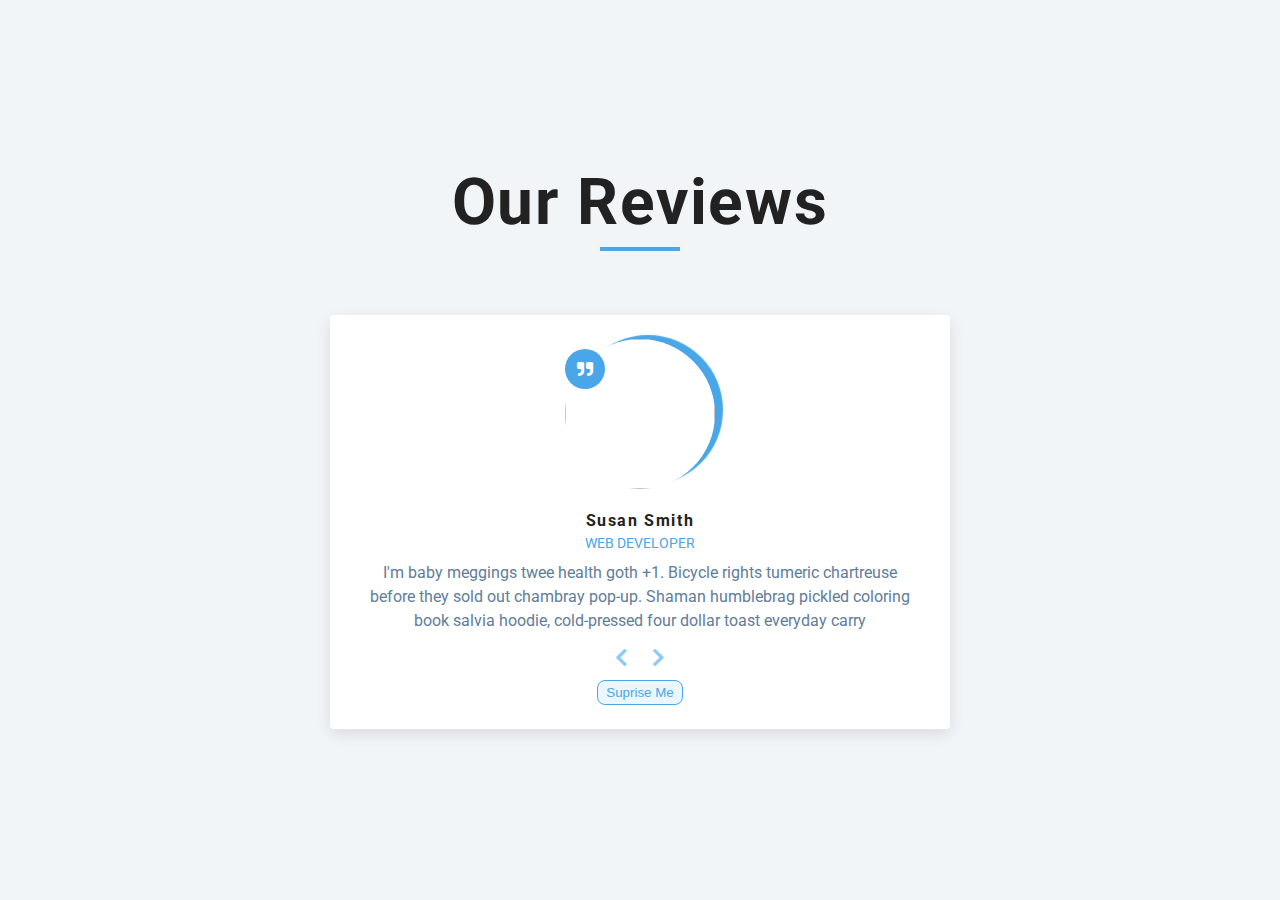
==== 03-reveiws/index.html @ 3adf6619 "The reviews project. I love this" ====
<!DOCTYPE html>
<html lang="en">

<head>
  <meta charset="UTF-8" />
  <meta name="viewport" content="width=device-width, initial-scale=1.0" />
  <title>Reviews</title>
  <!-- font-awesome -->
  <link rel="stylesheet" href="https://cdnjs.cloudflare.com/ajax/libs/font-awesome/5.14.0/css/all.min.css" />
  <link rel="stylesheet" href="style.css" />
</head>

<body>
  <main>
    <section class="container">
      <!-- title -->
      <div class="title">
        <h1>our reviews</h1>
        <div class="underline"></div>
      </div>
      <!-- review -->
      <article class="review">
        <div class="img-container">
          <img src="images/person-1.jpeg" id="person-img" alt="">
        </div>
        <h4 id="author">sara jones</h4>
        <p id="job">web developer</p>
        <p id="info">
          Lorem ipsum dolor sit amet consectetur adipisicing elit. Iusto
          asperiores debitis incidunt, eius earum ipsam cupiditate libero?
          Iste, doloremque nihil?
        </p>
        <!-- prev next buttons -->
        <div class="btn-container">
          <button class="btn prev-btn">
            <i class="fas fa-chevron-left"></i>
          </button>
          <button class="btn next-btn">
            <i class="fas fa-chevron-right"></i>
          </button>
        </div>
        <!-- random button -->
        <button class="btn random-btn">suprise me</button>
      </article>
    </section>
  </main>

  <script src="js/app.js"></script>
</body>

</html>
---- 03-reveiws/style.css ----
/* 
===========
Fonts
===========
*/
@import url("https://fonts.googleapis.com/css?family=Open+Sans|Roboto:400,700&display=swap");

/* 
===========
Variables
===========
*/
:root {
    /* dark shades of primary color*/
    --clr-primary-1: hsl(205, 86%, 17%);
    --clr-primary-2: hsl(205, 77%, 27%);
    --clr-primary-3: hsl(205, 72%, 37%);
    --clr-primary-4: hsl(205, 63%, 48%);
    /* primary/main color */
    --clr-primary-5: hsl(205, 78%, 60%);
    /* lighter shades of primary color */
    --clr-primary-6: hsl(205, 89%, 70%);
    --clr-primary-7: hsl(205, 90%, 76%);
    --clr-primary-8: hsl(205, 86%, 81%);
    --clr-primary-9: hsl(205, 90%, 88%);
    --clr-primary-10: hsl(205, 100%, 96%);
    /* darkest grey - used for headings */
    --clr-grey-1: hsl(209, 61%, 16%);
    --clr-grey-2: hsl(211, 39%, 23%);
    --clr-grey-3: hsl(209, 34%, 30%);
    --clr-grey-4: hsl(209, 28%, 39%);
    /* grey used for paragraphs */
    --clr-grey-5: hsl(210, 22%, 49%);
    --clr-grey-6: hsl(209, 23%, 60%);
    --clr-grey-7: hsl(211, 27%, 70%);
    --clr-grey-8: hsl(210, 31%, 80%);
    --clr-grey-9: hsl(212, 33%, 89%);
    --clr-grey-10: hsl(210, 36%, 96%);
    --clr-white: #fff;
    --clr-red-dark: hsl(360, 67%, 44%);
    --clr-red-light: hsl(360, 71%, 66%);
    --clr-green-dark: hsl(125, 67%, 44%);
    --clr-green-light: hsl(125, 71%, 66%);
    --clr-black: #222;
    --ff-primary: "Roboto", sans-serif;
    --ff-secondary: "Open Sans", sans-serif;
    --transition: all 0.3s linear;
    --spacing: 0.1rem;
    --radius: 0.25rem;
    --light-shadow: 0 5px 15px rgba(0, 0, 0, 0.1);
    --dark-shadow: 0 5px 15px rgba(0, 0, 0, 0.2);
    --max-width: 1170px;
    --fixed-width: 620px;
}

/* 
===========
General Styles
===========
*/
*,
::before,
::after {
    margin: 0;
    padding: 0;
    box-sizing: border-box;
}

body {
    font-family: var(--ff-primary);
    background: var(--clr-grey-10);
    color: var(--clr-black);
    line-height: 1.5;
    font-size: .875rem;
}

ul {
    list-style: none;
}

a {
    text-decoration: none;
}

h1,
h2,
h3,
h4 {
    letter-spacing: var(--spacing);
    text-transform: capitalize;
    line-height: 1.25;
    margin-bottom: .75rem;
    font-family: var(--ff-primary);
}

h1 {
    font-size: 3rem;
}

h2 {
    font-size: 2rem;
}

h3 {
    font-size: 1.25rem;
}

h4 {
    font-size: .875rem;
}

p {
    margin-bottom: 1.25rem;
    color: var(--clr-grey-5);
}

@media screen and (min-width: 800px) {
    body {
        font-size: 1rem;
    }

    h1,
    h2,
    h3,
    h4 {
        line-height: 1;
    }

    h1 {
        font-size: 4rem;
    }

    h2 {
        font-size: 2.5rem;
    }

    h3 {
        font-size: 1.75rem;
    }

    h4 {
        font-size: 1rem;
    }
}

/* Gloabal Classes */
/* Section */
.section {
    padding: 5rem 0;
}

.section-center {
    width: 90vw;
    margin: 0 auto;
    max-width: 1170px;
}

@media screen and (min-width: 922px) {
    .section-center {
        width: 95vw;
    }
}

main {
    min-height: 100vh;
    display: grid;
    place-items: center;
}

/* 
===============
Reviews
===============
*/

main {
    min-height: 100vh;
    display: grid;
    place-items: center;
}

.title {
    text-align: center;
    margin-bottom: 4rem;
}

.underline {
    height: .25rem;
    width: 5rem;
    margin: 0 auto;
    background: var(--clr-primary-5);
}

.container {
    width: 80vw;
    max-width: var(--fixed-width);
}

.review {
    background: var(--clr-white);
    padding: 1.5rem 2rem;
    border-radius: var(--radius);
    box-shadow: var(--light-shadow);
    transition: var(--transition);
    text-align: center;
}

.review:hover {
    box-shadow: var(--dark-shadow);
}

.img-container {
    position: relative;
    width: 150px;
    height: 150px;
    border-radius: 50%;
    margin: 0 auto;
    margin-bottom: 1.5rem;
    box-shadow: .5rem -.25rem 1px var(--clr-primary-5);
}

.img-container::after {
    font-family: 'Font Awesome 5 Free';
    font-weight: 900;
    content: '\f10e';
    position: absolute;
    top: 0;
    left: 0;
    width: 2.5rem;
    height: 2.5rem;
    display: grid;
    place-items: center;
    transform: translateY(25%);
    background: var(--clr-primary-5);
    border-radius: 50%;
    color: var(--clr-white);
}

#person-img {
    position: relative;
    display: block;
    width: 100%;
    height: 100%;
    border-radius: 50%;
    object-fit: cover;
}

#author {
    margin-bottom: .25rem;
}

#job {
    margin-bottom: .5rem;
    text-transform: uppercase;
    color: var(--clr-primary-5);
    font-size: .85rem;
}

#info {
    margin-bottom: .75rem;
}

.btn-container button {
    color: var(--clr-primary-7);
    font-size: 1.25rem;
    background: transparent;
    border-color: transparent;
    margin: 0 .5rem;
    transition: var(--transition);
    cursor: pointer;
}

.btn-container button:hover {
    color: var(--clr-primary-5);
}

.random-btn {
    margin-top: .5rem;
    padding: .25rem .5rem;
    background: var(--clr-primary-10);
    color: var(--clr-primary-5);
    border: 1px solid var(--clr-primary-5);
    border-radius: .5rem;
    transition: var(--transition);
    text-transform: capitalize;
    cursor: pointer;
}

.random-btn:hover {
    background: var(--clr-primary-7);
    color: var(--clr-primary-1);
}
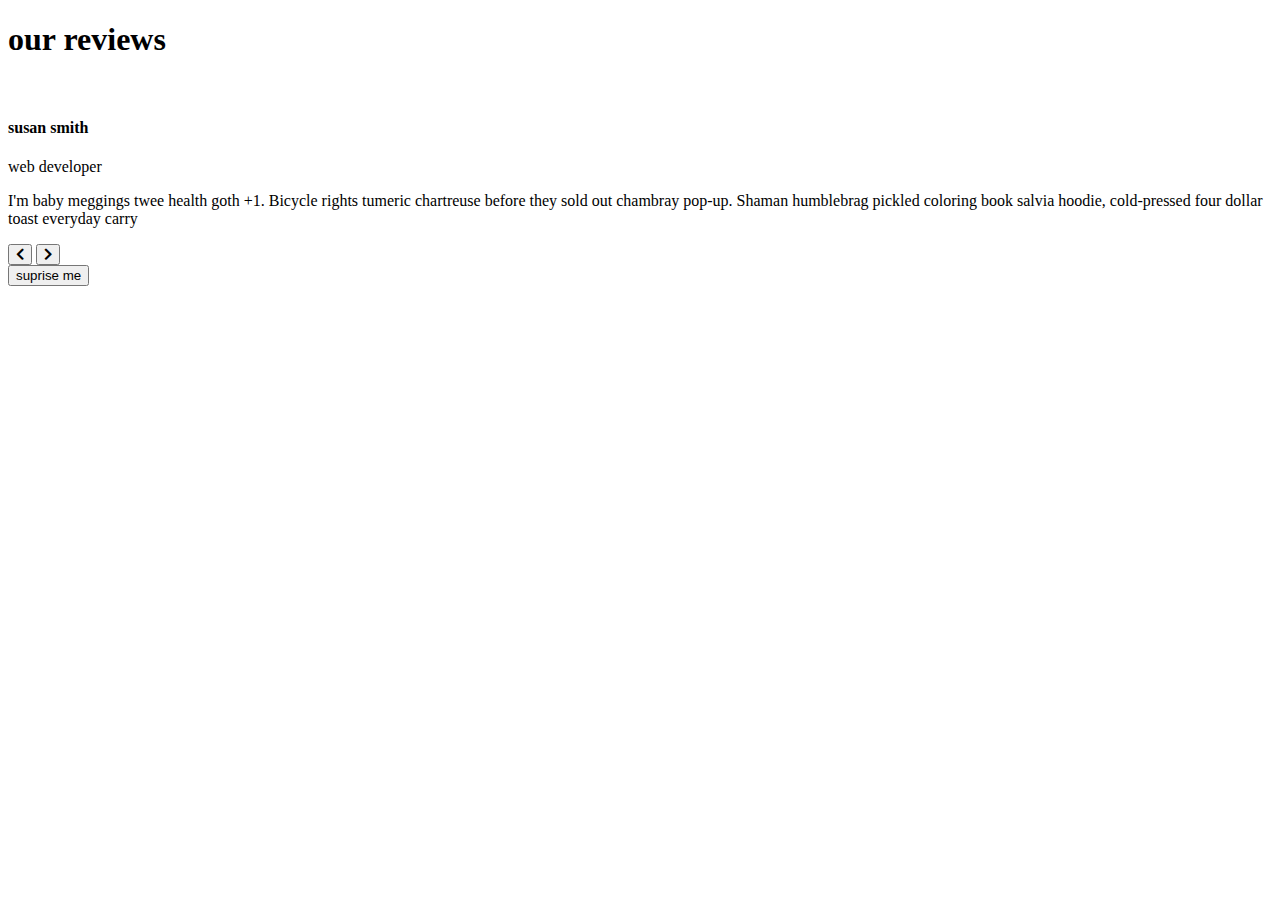
==== commit d62b69e4: "Update index.html" ====
--- a/03-reveiws/index.html
+++ b/03-reveiws/index.html
@@ -7,7 +7,7 @@
   <title>Reviews</title>
   <!-- font-awesome -->
   <link rel="stylesheet" href="https://cdnjs.cloudflare.com/ajax/libs/font-awesome/5.14.0/css/all.min.css" />
-  <link rel="stylesheet" href="style.css" />
+  <link rel="stylesheet" href="css/style.css" />
 </head>
 
 <body>
@@ -48,4 +48,4 @@
   <script src="js/app.js"></script>
 </body>
 
-</html>+</html>
